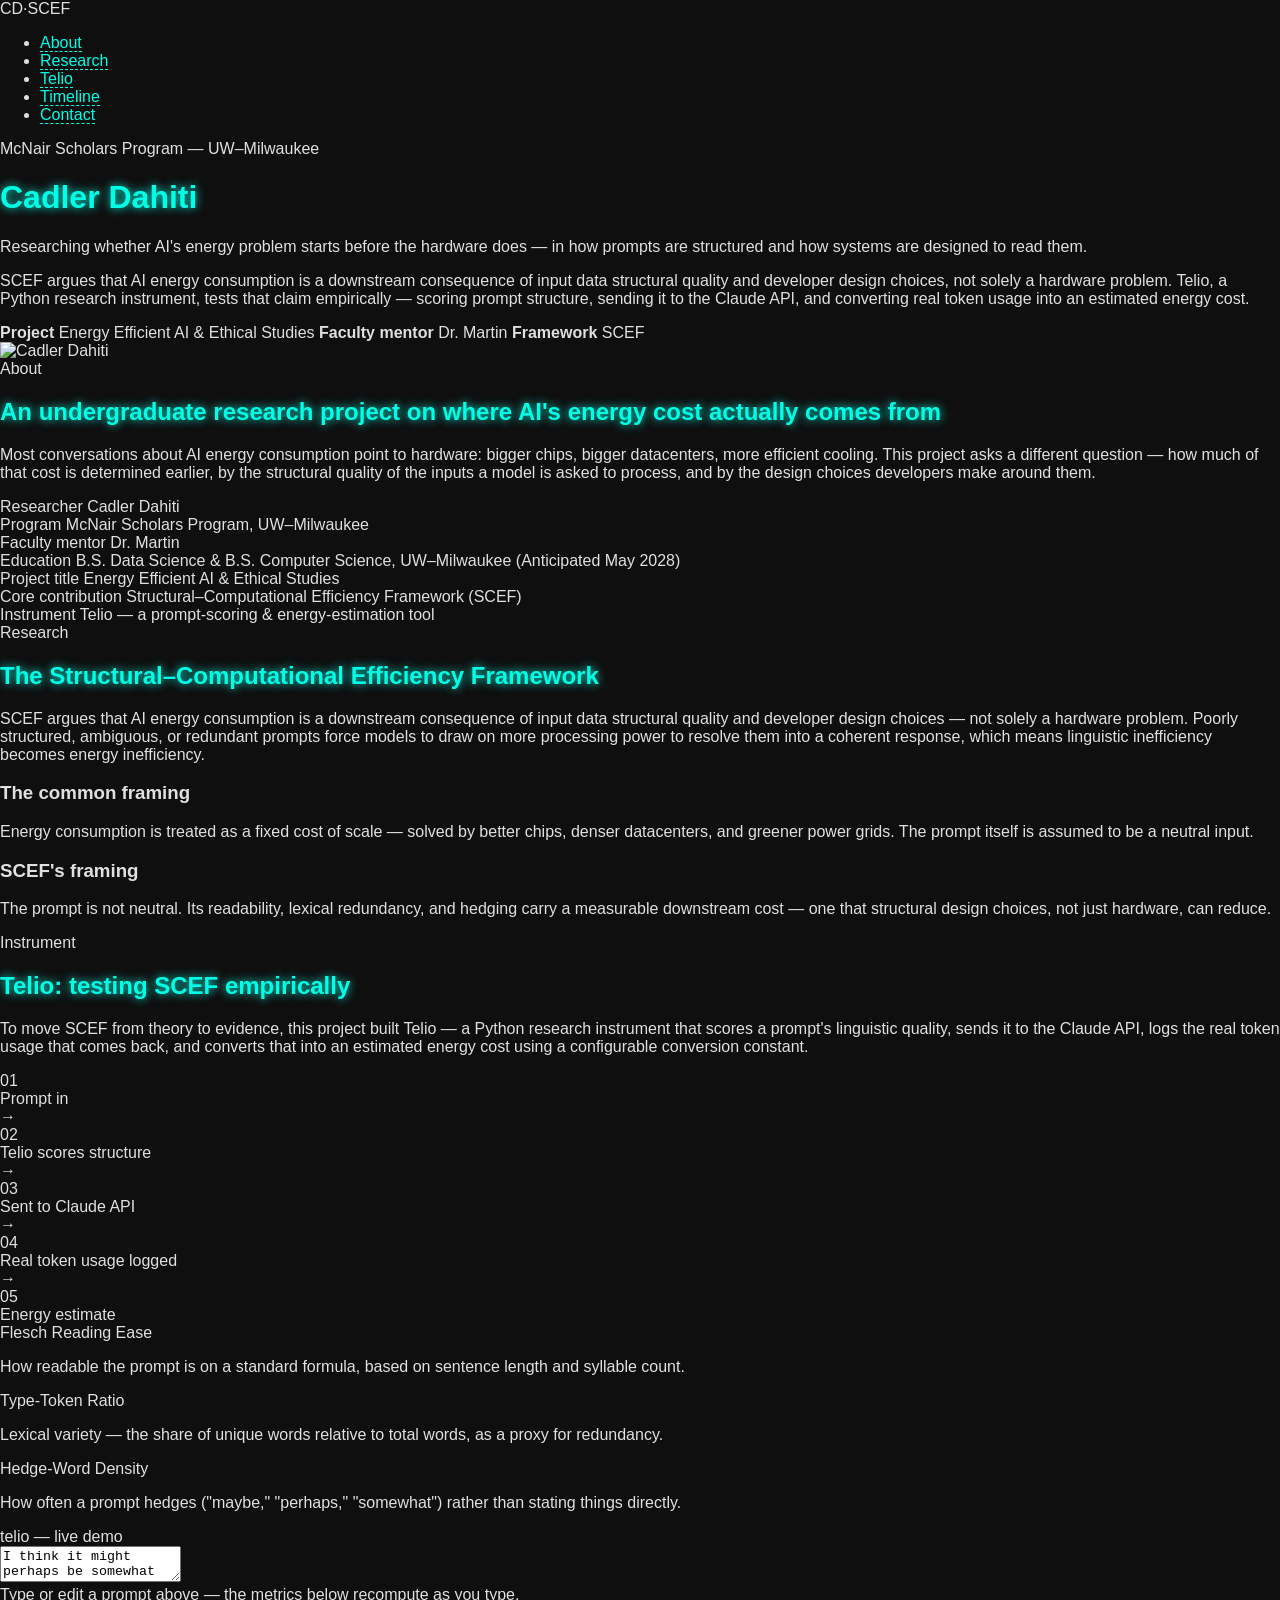
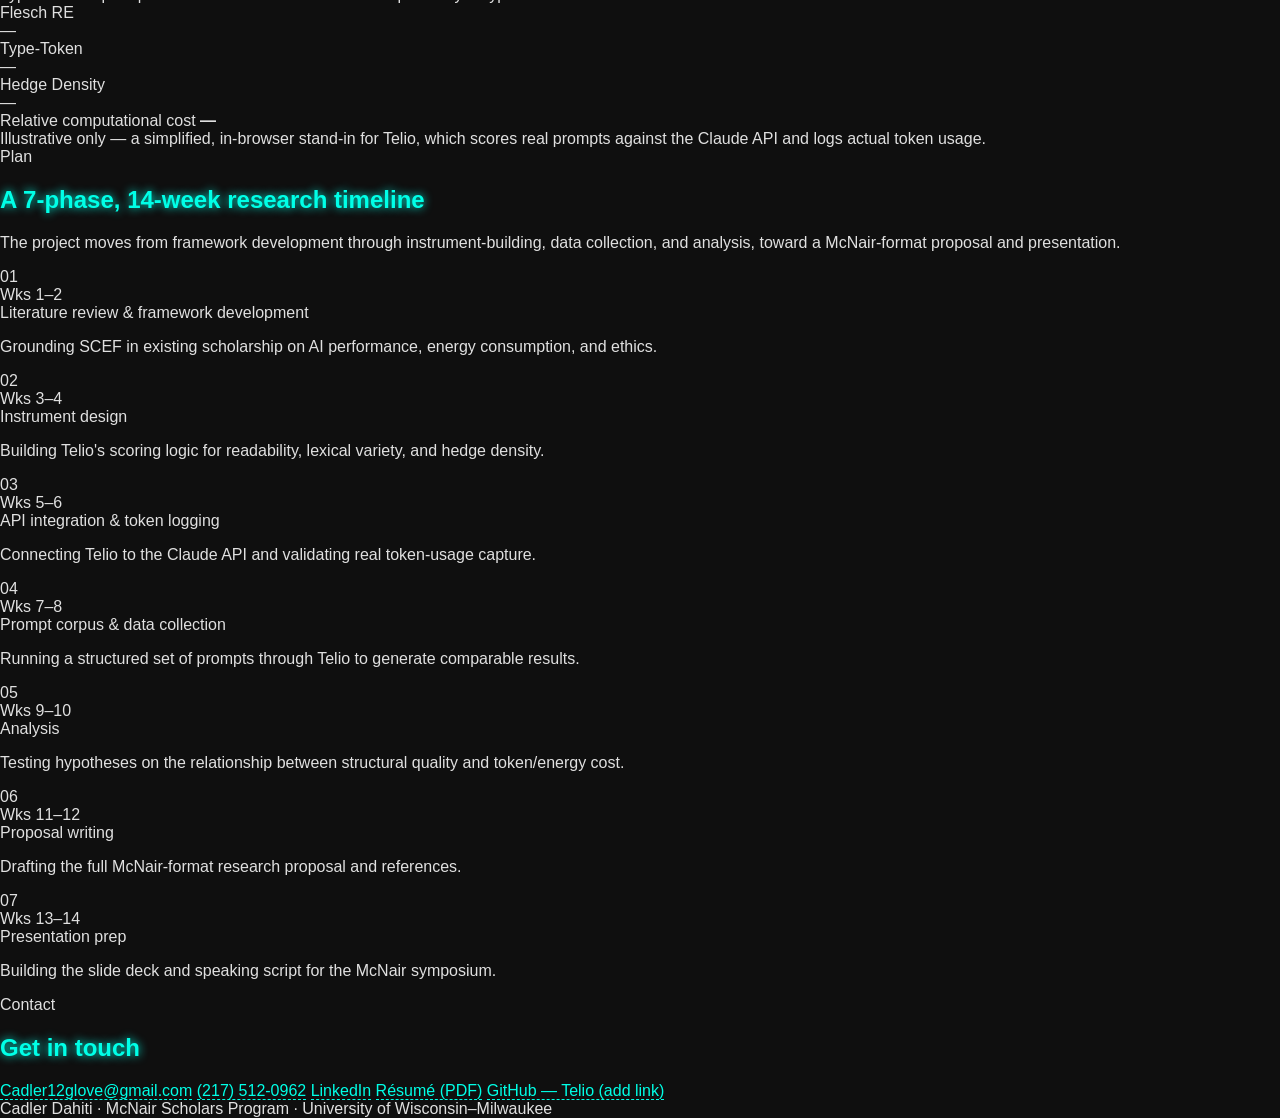
==== index (1).html @ 53b6d832 "Add files via upload" ====
<!DOCTYPE html>
<html lang="en">
<head>
<meta charset="UTF-8">
<meta name="viewport" content="width=device-width, initial-scale=1.0">
<title>Cadler Dahiti — Structural-Computational Efficiency Research</title>
<meta name="description" content="Portfolio of Cadler Dahiti, McNair Scholar at UW-Milwaukee researching energy-efficient AI through the Structural-Computational Efficiency Framework (SCEF) and the Telio measurement tool.">
<link rel="stylesheet" href="style.css">
</head>
<body>

<nav class="nav">
  <div class="wrap">
    <div class="nav-mark">CD<span>·</span>SCEF</div>
    <ul class="nav-links">
      <li><a href="#about">About</a></li>
      <li><a href="#research">Research</a></li>
      <li><a href="#telio">Telio</a></li>
      <li><a href="#timeline"><span class="hide-xs">Timeline</span></a></li>
      <li><a href="#contact">Contact</a></li>
    </ul>
  </div>
</nav>

<header class="hero">
  <div class="wrap hero-split">
    <div class="hero-copy">
      <div class="eyebrow">McNair Scholars Program — UW–Milwaukee</div>
      <h1>Cadler Dahiti</h1>

      <p class="hero-lead">Researching whether AI's energy problem starts before the hardware does — in how prompts are structured and how systems are designed to read them.</p>

      <p class="hero-emphasis">SCEF argues that AI energy consumption is a downstream consequence of input data structural quality and developer design choices, not solely a hardware problem. Telio, a Python research instrument, tests that claim empirically — scoring prompt structure, sending it to the Claude API, and converting real token usage into an estimated energy cost.</p>

      <div class="hero-meta">
        <span><strong>Project</strong> Energy Efficient AI &amp; Ethical Studies</span>
        <span><strong>Faculty mentor</strong> Dr. Martin</span>
        <span><strong>Framework</strong> SCEF</span>
      </div>
    </div>

    <div class="hero-image">
      <img src="hero.jpg" alt="Cadler Dahiti">
    </div>
  </div>
  <div class="hero-bar"></div>
</header>

<section id="about">
  <div class="wrap">
    <div class="section-head">
      <div class="eyebrow">About</div>
      <h2>An undergraduate research project on where AI's energy cost actually comes from</h2>
      <p>Most conversations about AI energy consumption point to hardware: bigger chips, bigger datacenters, more efficient cooling. This project asks a different question — how much of that cost is determined earlier, by the structural quality of the inputs a model is asked to process, and by the design choices developers make around them.</p>
    </div>

    <div class="about-grid">
      <div>
        <div class="about-fact">
          <span class="k">Researcher</span>
          <span class="v">Cadler Dahiti</span>
        </div>
        <div class="about-fact">
          <span class="k">Program</span>
          <span class="v">McNair Scholars Program, UW–Milwaukee</span>
        </div>
        <div class="about-fact">
          <span class="k">Faculty mentor</span>
          <span class="v">Dr. Martin</span>
        </div>
        <div class="about-fact">
          <span class="k">Education</span>
          <span class="v">B.S. Data Science &amp; B.S. Computer Science, UW–Milwaukee (Anticipated May 2028)</span>
        </div>
      </div>
      <div>
        <div class="about-fact">
          <span class="k">Project title</span>
          <span class="v">Energy Efficient AI &amp; Ethical Studies</span>
        </div>
        <div class="about-fact">
          <span class="k">Core contribution</span>
          <span class="v">Structural–Computational Efficiency Framework (SCEF)</span>
        </div>
        <div class="about-fact">
          <span class="k">Instrument</span>
          <span class="v">Telio — a prompt-scoring &amp; energy-estimation tool</span>
        </div>
      </div>
    </div>
  </div>
</section>

<section id="research">
  <div class="wrap">
    <div class="section-head">
      <div class="eyebrow">Research</div>
      <h2>The Structural–Computational Efficiency Framework</h2>
      <p>SCEF argues that AI energy consumption is a downstream consequence of input data structural quality and developer design choices — not solely a hardware problem. Poorly structured, ambiguous, or redundant prompts force models to draw on more processing power to resolve them into a coherent response, which means linguistic inefficiency becomes energy inefficiency.</p>
    </div>

    <div class="contrast">
      <div class="against">
        <h3>The common framing</h3>
        <p>Energy consumption is treated as a fixed cost of scale — solved by better chips, denser datacenters, and greener power grids. The prompt itself is assumed to be a neutral input.</p>
      </div>
      <div class="for">
        <h3>SCEF's framing</h3>
        <p>The prompt is not neutral. Its readability, lexical redundancy, and hedging carry a measurable downstream cost — one that structural design choices, not just hardware, can reduce.</p>
      </div>
    </div>
  </div>
</section>

<section id="telio">
  <div class="wrap">
    <div class="section-head">
      <div class="eyebrow">Instrument</div>
      <h2>Telio: testing SCEF empirically</h2>
      <p>To move SCEF from theory to evidence, this project built Telio — a Python research instrument that scores a prompt's linguistic quality, sends it to the Claude API, logs the real token usage that comes back, and converts that into an estimated energy cost using a configurable conversion constant.</p>
    </div>

    <div class="pipeline">
      <div class="pipe-node"><div class="n">01</div><div class="t">Prompt in</div></div>
      <div class="pipe-arrow">→</div>
      <div class="pipe-node"><div class="n">02</div><div class="t">Telio scores structure</div></div>
      <div class="pipe-arrow">→</div>
      <div class="pipe-node"><div class="n">03</div><div class="t">Sent to Claude API</div></div>
      <div class="pipe-arrow">→</div>
      <div class="pipe-node"><div class="n">04</div><div class="t">Real token usage logged</div></div>
      <div class="pipe-arrow">→</div>
      <div class="pipe-node"><div class="n">05</div><div class="t">Energy estimate</div></div>
    </div>

    <div class="dims">
      <div class="dim fre">
        <div class="name">Flesch Reading Ease</div>
        <p>How readable the prompt is on a standard formula, based on sentence length and syllable count.</p>
      </div>
      <div class="dim ttr">
        <div class="name">Type-Token Ratio</div>
        <p>Lexical variety — the share of unique words relative to total words, as a proxy for redundancy.</p>
      </div>
      <div class="dim hwd">
        <div class="name">Hedge-Word Density</div>
        <p>How often a prompt hedges ("maybe," "perhaps," "somewhat") rather than stating things directly.</p>
      </div>
    </div>

    <div class="readout">
      <div class="readout-head">
        <span class="readout-title">telio — live demo</span>
        <div class="dots"><span></span><span></span><span></span></div>
      </div>
      <div class="readout-body">
        <textarea id="telio-input" spellcheck="false">I think it might perhaps be somewhat useful to maybe consider that the data could possibly be restructured.</textarea>
        <div class="readout-hint">Type or edit a prompt above — the metrics below recompute as you type.</div>

        <div class="readout-metrics">
          <div class="metric fre">
            <div class="metric-label">Flesch RE</div>
            <div class="metric-value" id="metric-fre">—</div>
          </div>
          <div class="metric ttr">
            <div class="metric-label">Type-Token</div>
            <div class="metric-value" id="metric-ttr">—</div>
          </div>
          <div class="metric hwd">
            <div class="metric-label">Hedge Density</div>
            <div class="metric-value" id="metric-hwd">—</div>
          </div>
        </div>

        <div class="readout-energy">
          <span>Relative computational cost</span>
          <span><strong id="metric-energy">—</strong> <span id="metric-tier" class="mono"></span></span>
        </div>
        <div class="readout-disclaimer">Illustrative only — a simplified, in-browser stand-in for Telio, which scores real prompts against the Claude API and logs actual token usage.</div>
      </div>
    </div>
  </div>
</section>

<section id="timeline">
  <div class="wrap">
    <div class="section-head">
      <div class="eyebrow">Plan</div>
      <h2>A 7-phase, 14-week research timeline</h2>
      <p>The project moves from framework development through instrument-building, data collection, and analysis, toward a McNair-format proposal and presentation.</p>
    </div>

    <div class="timeline">
      <div class="tl-row">
        <div><div class="tl-num">01</div><span class="tl-weeks">Wks 1–2</span></div>
        <div class="tl-body"><div class="t">Literature review &amp; framework development</div><p>Grounding SCEF in existing scholarship on AI performance, energy consumption, and ethics.</p></div>
      </div>
      <div class="tl-row">
        <div><div class="tl-num">02</div><span class="tl-weeks">Wks 3–4</span></div>
        <div class="tl-body"><div class="t">Instrument design</div><p>Building Telio's scoring logic for readability, lexical variety, and hedge density.</p></div>
      </div>
      <div class="tl-row">
        <div><div class="tl-num">03</div><span class="tl-weeks">Wks 5–6</span></div>
        <div class="tl-body"><div class="t">API integration &amp; token logging</div><p>Connecting Telio to the Claude API and validating real token-usage capture.</p></div>
      </div>
      <div class="tl-row">
        <div><div class="tl-num">04</div><span class="tl-weeks">Wks 7–8</span></div>
        <div class="tl-body"><div class="t">Prompt corpus &amp; data collection</div><p>Running a structured set of prompts through Telio to generate comparable results.</p></div>
      </div>
      <div class="tl-row">
        <div><div class="tl-num">05</div><span class="tl-weeks">Wks 9–10</span></div>
        <div class="tl-body"><div class="t">Analysis</div><p>Testing hypotheses on the relationship between structural quality and token/energy cost.</p></div>
      </div>
      <div class="tl-row">
        <div><div class="tl-num">06</div><span class="tl-weeks">Wks 11–12</span></div>
        <div class="tl-body"><div class="t">Proposal writing</div><p>Drafting the full McNair-format research proposal and references.</p></div>
      </div>
      <div class="tl-row">
        <div><div class="tl-num">07</div><span class="tl-weeks">Wks 13–14</span></div>
        <div class="tl-body"><div class="t">Presentation prep</div><p>Building the slide deck and speaking script for the McNair symposium.</p></div>
      </div>
    </div>
  </div>
</section>

<footer id="contact">
  <div class="wrap">
    <div class="contact-grid">
      <div>
        <div class="eyebrow">Contact</div>
        <h2>Get in touch</h2>
      </div>
      <div class="contact-links">
        <a href="mailto:Cadler12glove@gmail.com">Cadler12glove@gmail.com</a>
        <a href="tel:12175120962">(217) 512-0962</a>
        <a href="https://www.linkedin.com/in/cadler-d-ahiti-107260285/" target="_blank" rel="noopener">LinkedIn</a>
        <a href="cadler-dahiti-resume.pdf" target="_blank" rel="noopener">Résumé (PDF)</a>
        <a href="#">GitHub — Telio (add link)</a>
      </div>
    </div>
    <div class="foot-note">Cadler Dahiti · McNair Scholars Program · University of Wisconsin–Milwaukee</div>
  </div>
</footer>

<script src="script.js"></script>
</body>
</html>
---- style.css ----
/* Base Reset */
body {
  background-color: #0f0f0f;
  font-family: 'Orbitron', sans-serif;
  color: #e0e0e0;
  margin: 0;
  padding: 0;
}

/* Glowing text effect */
h1, h2 {
  color: #00ffe7;
  text-shadow: 0 0 10px #00ffe7;
}

/* Container Styling */
.container {
  max-width: 900px;
  margin: auto;
  padding: 2rem;
  background-color: rgba(255, 255, 255, 0.02);
  border-radius: 12px;
  border: 1px solid #1a1a1a;
  box-shadow: 0 0 10px #00ffe755;
}

/* Links */
a {
  color: #00ffe7;
  text-decoration: none;
  border-bottom: 1px dashed #00ffe7;
}
a:hover {
  color: #ffffff;
}

/* Button Tech Look */
button {
  background-color: #1a1a1a;
  color: #00ffe7;
  border: 1px solid #00ffe7;
  padding: 10px 20px;
  font-family: 'Orbitron', sans-serif;
  cursor: pointer;
  border-radius: 6px;
  transition: all 0.3s ease;
}
button:hover {
  background-color: #00ffe7;
  color: #0f0f0f;
}
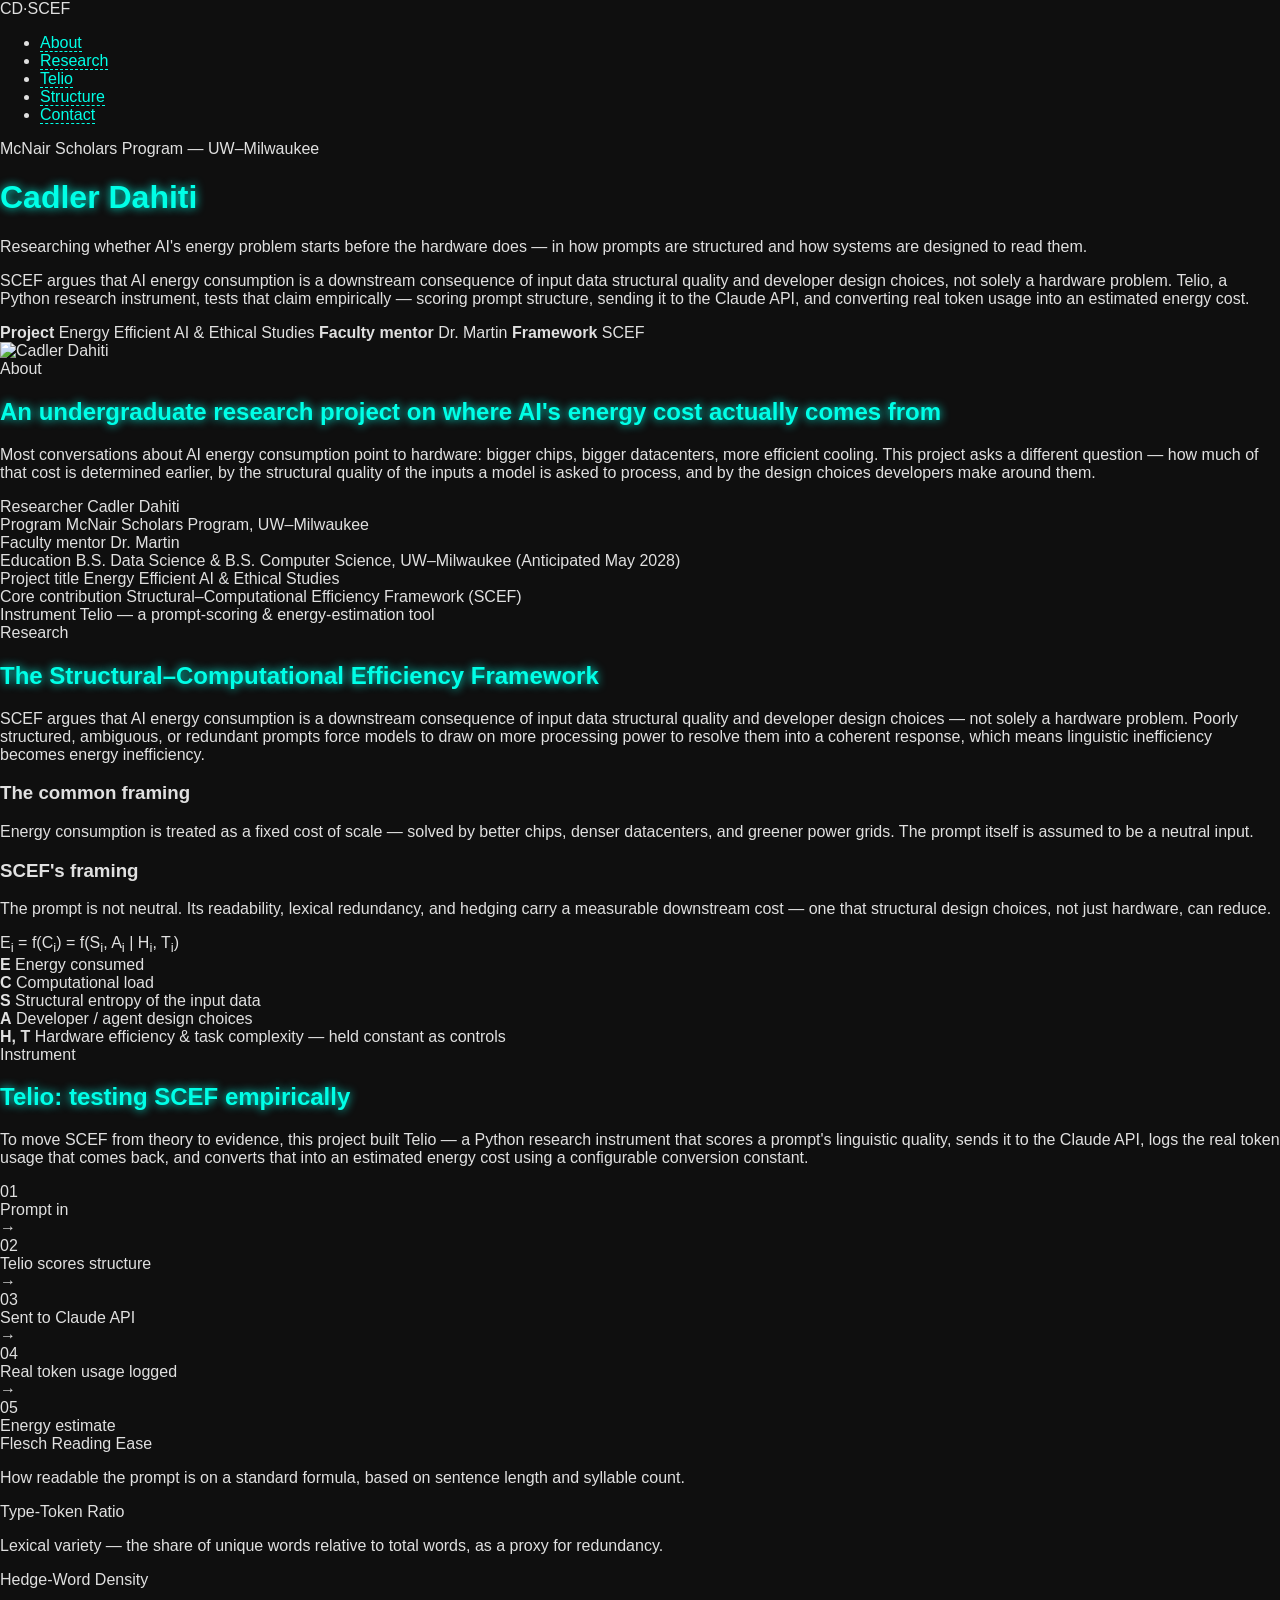
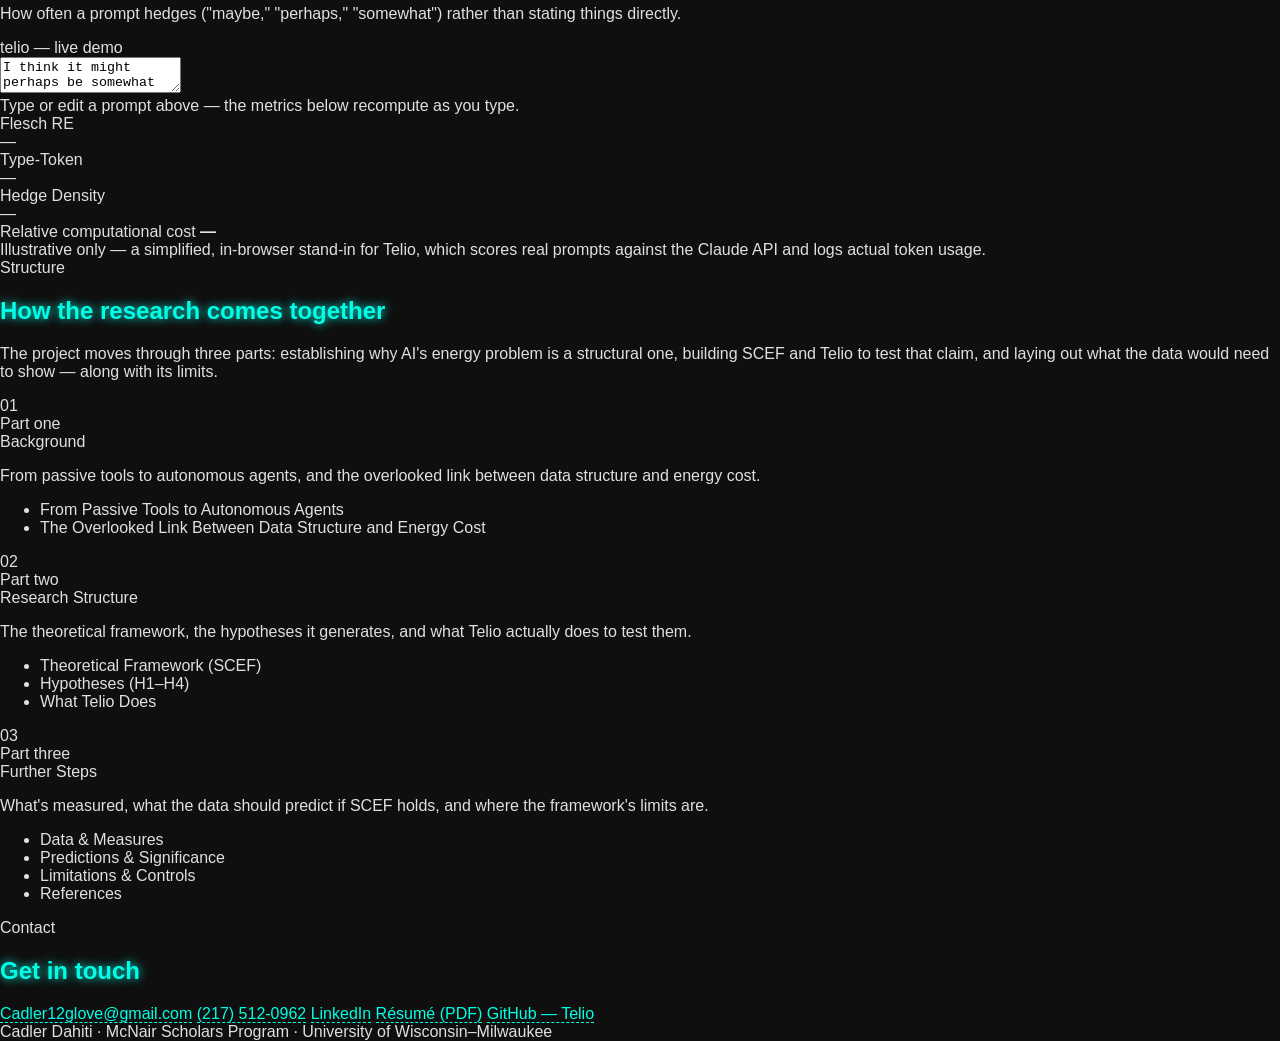
==== commit 10d330c7: "Add files via upload update" ====
--- a/index (1).html
+++ b/index (1).html
@@ -16,7 +16,7 @@
       <li><a href="#about">About</a></li>
       <li><a href="#research">Research</a></li>
       <li><a href="#telio">Telio</a></li>
-      <li><a href="#timeline"><span class="hide-xs">Timeline</span></a></li>
+      <li><a href="#structure"><span class="hide-xs">Structure</span></a></li>
       <li><a href="#contact">Contact</a></li>
     </ul>
   </div>
@@ -107,6 +107,17 @@
       <div class="for">
         <h3>SCEF's framing</h3>
         <p>The prompt is not neutral. Its readability, lexical redundancy, and hedging carry a measurable downstream cost — one that structural design choices, not just hardware, can reduce.</p>
+      </div>
+    </div>
+
+    <div class="equation">
+      <div class="equation-formula">E<sub>i</sub> = f(C<sub>i</sub>) = f(S<sub>i</sub>, A<sub>i</sub> | H<sub>i</sub>, T<sub>i</sub>)</div>
+      <div class="equation-key">
+        <div><strong>E</strong> Energy consumed</div>
+        <div><strong>C</strong> Computational load</div>
+        <div><strong>S</strong> Structural entropy of the input data</div>
+        <div><strong>A</strong> Developer / agent design choices</div>
+        <div><strong>H, T</strong> Hardware efficiency &amp; task complexity — held constant as controls</div>
       </div>
     </div>
   </div>
@@ -181,42 +192,50 @@
   </div>
 </section>
 
-<section id="timeline">
-  <div class="wrap">
-    <div class="section-head">
-      <div class="eyebrow">Plan</div>
-      <h2>A 7-phase, 14-week research timeline</h2>
-      <p>The project moves from framework development through instrument-building, data collection, and analysis, toward a McNair-format proposal and presentation.</p>
+<section id="structure">
+  <div class="wrap">
+    <div class="section-head">
+      <div class="eyebrow">Structure</div>
+      <h2>How the research comes together</h2>
+      <p>The project moves through three parts: establishing why AI's energy problem is a structural one, building SCEF and Telio to test that claim, and laying out what the data would need to show — along with its limits.</p>
     </div>
 
     <div class="timeline">
       <div class="tl-row">
-        <div><div class="tl-num">01</div><span class="tl-weeks">Wks 1–2</span></div>
-        <div class="tl-body"><div class="t">Literature review &amp; framework development</div><p>Grounding SCEF in existing scholarship on AI performance, energy consumption, and ethics.</p></div>
+        <div><div class="tl-num">01</div><span class="tl-weeks">Part one</span></div>
+        <div class="tl-body">
+          <div class="t">Background</div>
+          <p>From passive tools to autonomous agents, and the overlooked link between data structure and energy cost.</p>
+          <ul class="tl-sub">
+            <li>From Passive Tools to Autonomous Agents</li>
+            <li>The Overlooked Link Between Data Structure and Energy Cost</li>
+          </ul>
+        </div>
       </div>
       <div class="tl-row">
-        <div><div class="tl-num">02</div><span class="tl-weeks">Wks 3–4</span></div>
-        <div class="tl-body"><div class="t">Instrument design</div><p>Building Telio's scoring logic for readability, lexical variety, and hedge density.</p></div>
+        <div><div class="tl-num">02</div><span class="tl-weeks">Part two</span></div>
+        <div class="tl-body">
+          <div class="t">Research Structure</div>
+          <p>The theoretical framework, the hypotheses it generates, and what Telio actually does to test them.</p>
+          <ul class="tl-sub">
+            <li>Theoretical Framework (SCEF)</li>
+            <li>Hypotheses (H1–H4)</li>
+            <li>What Telio Does</li>
+          </ul>
+        </div>
       </div>
       <div class="tl-row">
-        <div><div class="tl-num">03</div><span class="tl-weeks">Wks 5–6</span></div>
-        <div class="tl-body"><div class="t">API integration &amp; token logging</div><p>Connecting Telio to the Claude API and validating real token-usage capture.</p></div>
-      </div>
-      <div class="tl-row">
-        <div><div class="tl-num">04</div><span class="tl-weeks">Wks 7–8</span></div>
-        <div class="tl-body"><div class="t">Prompt corpus &amp; data collection</div><p>Running a structured set of prompts through Telio to generate comparable results.</p></div>
-      </div>
-      <div class="tl-row">
-        <div><div class="tl-num">05</div><span class="tl-weeks">Wks 9–10</span></div>
-        <div class="tl-body"><div class="t">Analysis</div><p>Testing hypotheses on the relationship between structural quality and token/energy cost.</p></div>
-      </div>
-      <div class="tl-row">
-        <div><div class="tl-num">06</div><span class="tl-weeks">Wks 11–12</span></div>
-        <div class="tl-body"><div class="t">Proposal writing</div><p>Drafting the full McNair-format research proposal and references.</p></div>
-      </div>
-      <div class="tl-row">
-        <div><div class="tl-num">07</div><span class="tl-weeks">Wks 13–14</span></div>
-        <div class="tl-body"><div class="t">Presentation prep</div><p>Building the slide deck and speaking script for the McNair symposium.</p></div>
+        <div><div class="tl-num">03</div><span class="tl-weeks">Part three</span></div>
+        <div class="tl-body">
+          <div class="t">Further Steps</div>
+          <p>What's measured, what the data should predict if SCEF holds, and where the framework's limits are.</p>
+          <ul class="tl-sub">
+            <li>Data &amp; Measures</li>
+            <li>Predictions &amp; Significance</li>
+            <li>Limitations &amp; Controls</li>
+            <li>References</li>
+          </ul>
+        </div>
       </div>
     </div>
   </div>
@@ -234,7 +253,7 @@
         <a href="tel:12175120962">(217) 512-0962</a>
         <a href="https://www.linkedin.com/in/cadler-d-ahiti-107260285/" target="_blank" rel="noopener">LinkedIn</a>
         <a href="cadler-dahiti-resume.pdf" target="_blank" rel="noopener">Résumé (PDF)</a>
-        <a href="#">GitHub — Telio (add link)</a>
+        <a href="https://github.com/CadlerD/Portfolio" target="_blank" rel="noopener">GitHub — Telio</a>
       </div>
     </div>
     <div class="foot-note">Cadler Dahiti · McNair Scholars Program · University of Wisconsin–Milwaukee</div>
